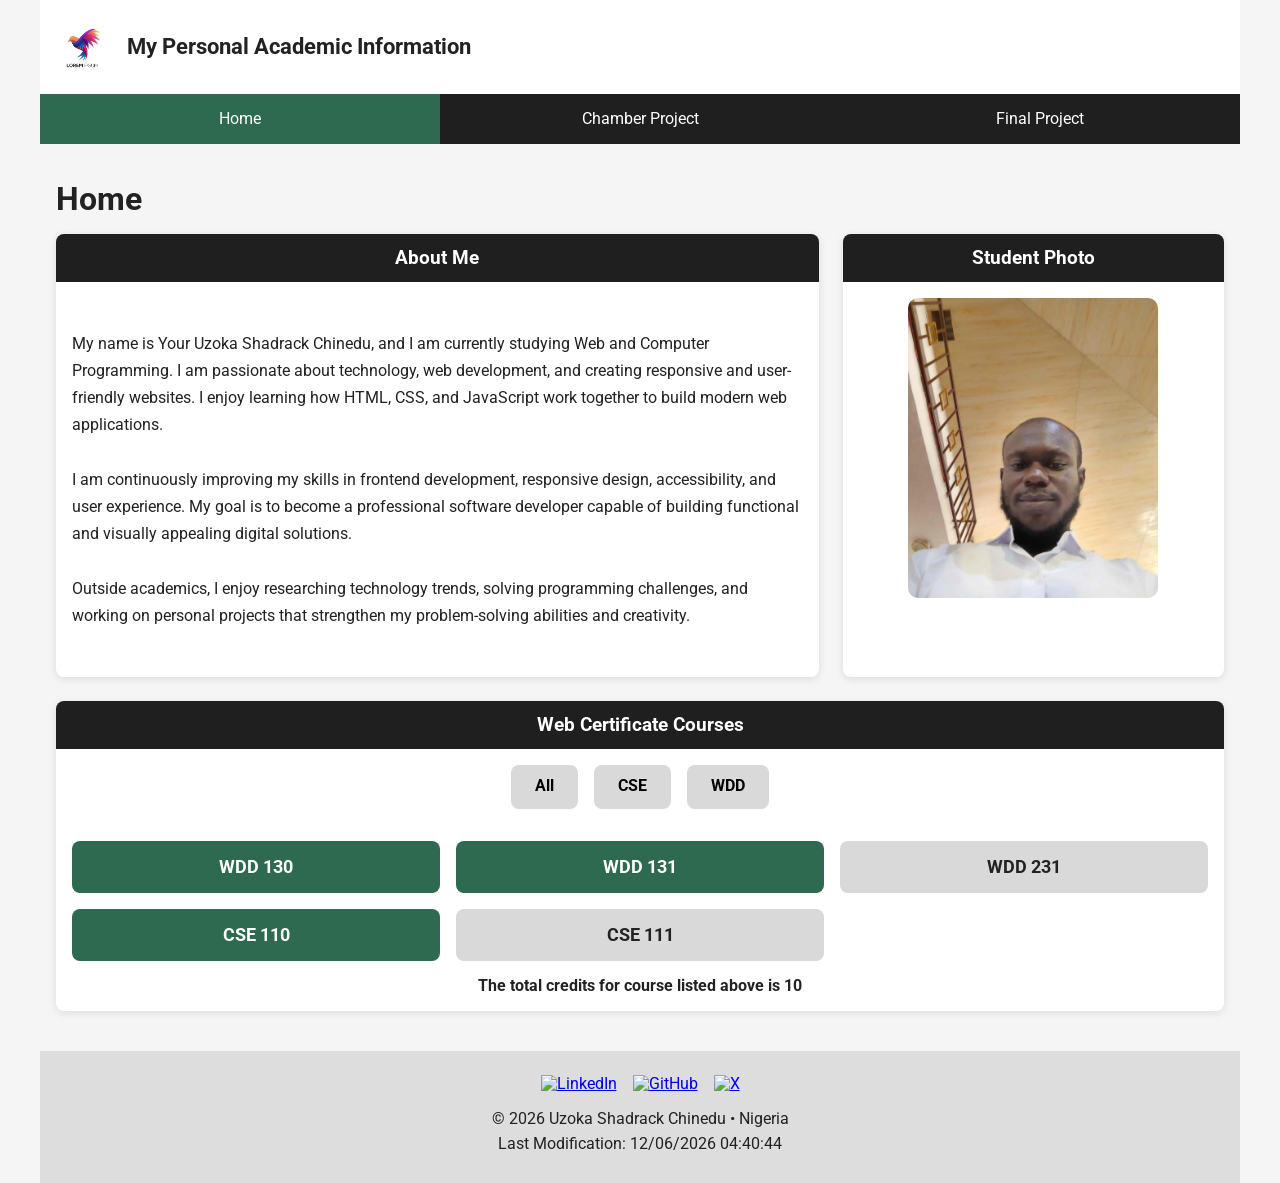
==== index.html @ f5dfe645 "add edited index" ====
<!DOCTYPE html>
<html lang="en">

<head>
    <meta charset="UTF-8">
    <meta name="viewport" content="width=device-width, initial-scale=1.0">
    <meta name="description" content="WDD 231 Course Home Page that shows my complete academic pursuit as an online course">
    <meta name="author" content="Uzoka Shadrack Chinedu">

    <title>WDD 231 - Home Page</title>

    <link rel="preconnect" href="https://fonts.googleapis.com">
    <link rel="preconnect" href="https://fonts.gstatic.com" crossorigin>
    <link
        href="https://fonts.googleapis.com/css2?family=Merriweather:ital,opsz,wght@0,18..144,300..900;1,18..144,300..900&family=Roboto&family=Roboto+Mono:ital,wght@0,100;1,100&display=swap"
        rel="stylesheet">

    <link rel="stylesheet" href="styles/normalize.css">
    <link rel="stylesheet" href="styles/small.css">
    <link rel="stylesheet" href="styles/large.css">

    <script src="scripts/navigation.js" defer></script>
    <script src="scripts/date.js" defer></script>
    <script src="scripts/course.js" defer></script>
</head>

<body>

    <header>
        <div class="logo-box">
            <img src="images/logo.webp" alt="Site Logo" width="50" height="50">
            <span>My Personal Academic Information</span>
        </div>

        <button id="menu"></button>
    </header>

    <nav>
        <ul class="navigation">
            <li><a href="index.html" class="active">Home</a></li>
            <li><a href="#">Chamber Project</a></li>
            <li><a href="#">Final Project</a></li>
        </ul>
    </nav>

    <main>

        <h1>Home</h1>

        <div class="top-section">

            <section class="card about">
                <h2>About Me</h2>
                <p>
                <p>
                    My name is Your Uzoka Shadrack Chinedu, and I am currently studying Web and Computer Programming.
                    I am passionate about technology, web development, and creating responsive and
                    user-friendly websites. I enjoy learning how HTML, CSS, and JavaScript work together
                    to build modern web applications. <br><br>

                    I am continuously improving my skills in frontend development, responsive design,
                    accessibility, and user experience. My goal is to become a professional software
                    developer capable of building functional and visually appealing digital solutions. <br><br>

                    Outside academics, I enjoy researching technology trends, solving programming
                    challenges, and working on personal projects that strengthen my problem-solving
                    abilities and creativity.
                </p>
                </p>
            </section>

            <section class="card photo">
                <h2>Student Photo</h2>
                <img src="images/profile.jpg" alt="Student Photo">
            </section>

        </div>

        <section class="courses-section">
            <h2>Web Certificate Courses</h2>

            <div class="buttons">
                <button id="all">All</button>
                <button id="cse">CSE</button>
                <button id="wdd">WDD</button>
            </div>

            <div id="course-container"></div>

            <p id="credits"></p>
        </section>

    </main>

    <footer>

        <div class="socials">
            <a href="https://linkedin.com" target="_blank">
                <img src="https://cdn.jsdelivr.net/gh/simple-icons/simple-icons/icons/linkedin.svg" alt="LinkedIn">
            </a>

            <a href="https://github.com" target="_blank">
                <img src="https://cdn.jsdelivr.net/gh/simple-icons/simple-icons/icons/github.svg" alt="GitHub">
            </a>

            <a href="https://twitter.com" target="_blank">
                <img src="https://cdn.jsdelivr.net/gh/simple-icons/simple-icons/icons/x.svg" alt="X">
            </a>
        </div>

        <p>
            &copy; <span id="currentyear"></span> Uzoka Shadrack Chinedu • Nigeria
        </p>

        <p id="lastModified"></p>

    </footer>

</body>

</html>
---- styles/small.css ----
* {
    margin: 0;
    padding: 0;
    box-sizing: border-box;
}

:root {
    --primary-color: #1f1f1f;
    --secondary-color: #444;
    --accent-color: #2d6a4f;
    --background-color: #f5f5f5;
    --card-color: #e5e5e5;
    --text-color: #222;
    --white: #ffffff;
}

body {
    font-family: 'Roboto', sans-serif;
    background-color: var(--background-color);
    color: var(--text-color);
    max-width: 1200px;
    margin: 0 auto;
}

/* =========================
   HEADER
========================= */

header {
    display: flex;
    justify-content: space-between;
    align-items: center;
    padding: 1rem;
    background-color: var(--white);
}

.logo-box {
    display: flex;
    align-items: center;
    gap: 1rem;
}

.logo-box img {
    width: 55px;
    height: auto;
}

.logo-box span {
    font-size: 1.4rem;
    font-weight: 700;
}

/* =========================
   HAMBURGER
========================= */

#menu {
    background: none;
    border: none;
    font-size: 2rem;
    color: var(--primary-color);
    cursor: pointer;
}

#menu::before {
    content: "☰";
}

#menu.open::before {
    content: "✖";
}

/* =========================
   NAVIGATION
========================= */

.navigation {
    list-style: none;
    display: none;
}

.navigation.open {
    display: block;
}

.navigation li a {
    display: block;
    padding: 1rem;
    text-decoration: none;
    background-color: var(--primary-color);
    color: var(--white);
    border-top: 1px solid #555;
    transition: background-color 0.3s ease;
}

.navigation li a:hover {
    background-color: var(--secondary-color);
}

.navigation .active {
    background-color: var(--accent-color);
}

/* =========================
   MAIN
========================= */

main {
    padding: 1rem;
}

h1 {
    margin-bottom: 1rem;
    font-size: 2rem;
}

/* =========================
   CARDS
========================= */

.card,
.courses-section {
    background-color: var(--white);
    margin-bottom: 1.5rem;
    border-radius: 8px;
    overflow: hidden;
    box-shadow: 0 2px 8px rgba(0,0,0,0.1);
}

.card h2,
.courses-section h2 {
    background-color: var(--primary-color);
    color: var(--white);
    padding: 0.8rem;
    text-align: center;
    font-size: 1.2rem;
}

.card p {
    padding: 1rem;
    line-height: 1.7;
}

.photo img {
    width: 100%;
    max-width: 250px;
    display: block;
    margin: 1rem auto;
    border-radius: 10px;
}

/* =========================
   BUTTONS
========================= */

.buttons {
    display: flex;
    justify-content: center;
    gap: 1rem;
    flex-wrap: wrap;
    padding: 1rem;
}

.buttons button {
    padding: 0.8rem 1.5rem;
    border: none;
    border-radius: 8px;
    background-color: #d9d9d9;
    font-weight: 700;
    cursor: pointer;
    transition: all 0.3s ease;
}

.buttons button:hover {
    background-color: var(--accent-color);
    color: var(--white);
}

/* =========================
   COURSE CARDS
========================= */

#course-container {
    display: flex;
    flex-direction: column;
    gap: 1rem;
    padding: 1rem;
}

.course-card {
    background-color: #d9d9d9;
    padding: 1rem;
    border-radius: 8px;
    text-align: center;
    font-weight: 700;
    transition: transform 0.3s ease;
}

.course-card:hover {
    transform: translateY(-3px);
}

.completed {
    background-color: var(--accent-color);
    color: var(--white);
}

#credits {
    text-align: center;
    padding-bottom: 1rem;
    font-weight: 700;
}

/* =========================
   FOOTER
========================= */

footer {
    background-color: #ddd;
    text-align: center;
    padding: 1.5rem;
}

.socials {
    display: flex;
    justify-content: center;
    gap: 1rem;
    margin-bottom: 1rem;
}

.socials img {
    width: 40px;
    height: 40px;
    transition: transform 0.3s ease;
}

.socials img:hover {
    transform: scale(1.1);
}

footer p {
    margin: 0.4rem 0;
}
---- styles/large.css ----
@media screen and (min-width: 768px) {

    /* =========================
       HEADER
    ========================= */

    #menu {
        display: none;
    }

    /* =========================
       NAVIGATION
    ========================= */

    .navigation {
        display: flex;
        background-color: var(--primary-color);
    }

    .navigation li {
        flex: 1;
    }

    .navigation li a {
        border: none;
        text-align: center;
    }

    /* =========================
       TOP SECTION
    ========================= */

    .top-section {
        display: grid;
        grid-template-columns: 2fr 1fr;
        gap: 1.5rem;
        align-items: stretch;
    }

    .photo img {
        height: 300px;
        object-fit: cover;
    }

    /* =========================
       COURSES
    ========================= */

    #course-container {
        display: grid;
        grid-template-columns: repeat(3, 1fr);
        gap: 1rem;
    }

    .course-card {
        font-size: 1.1rem;
    }
}
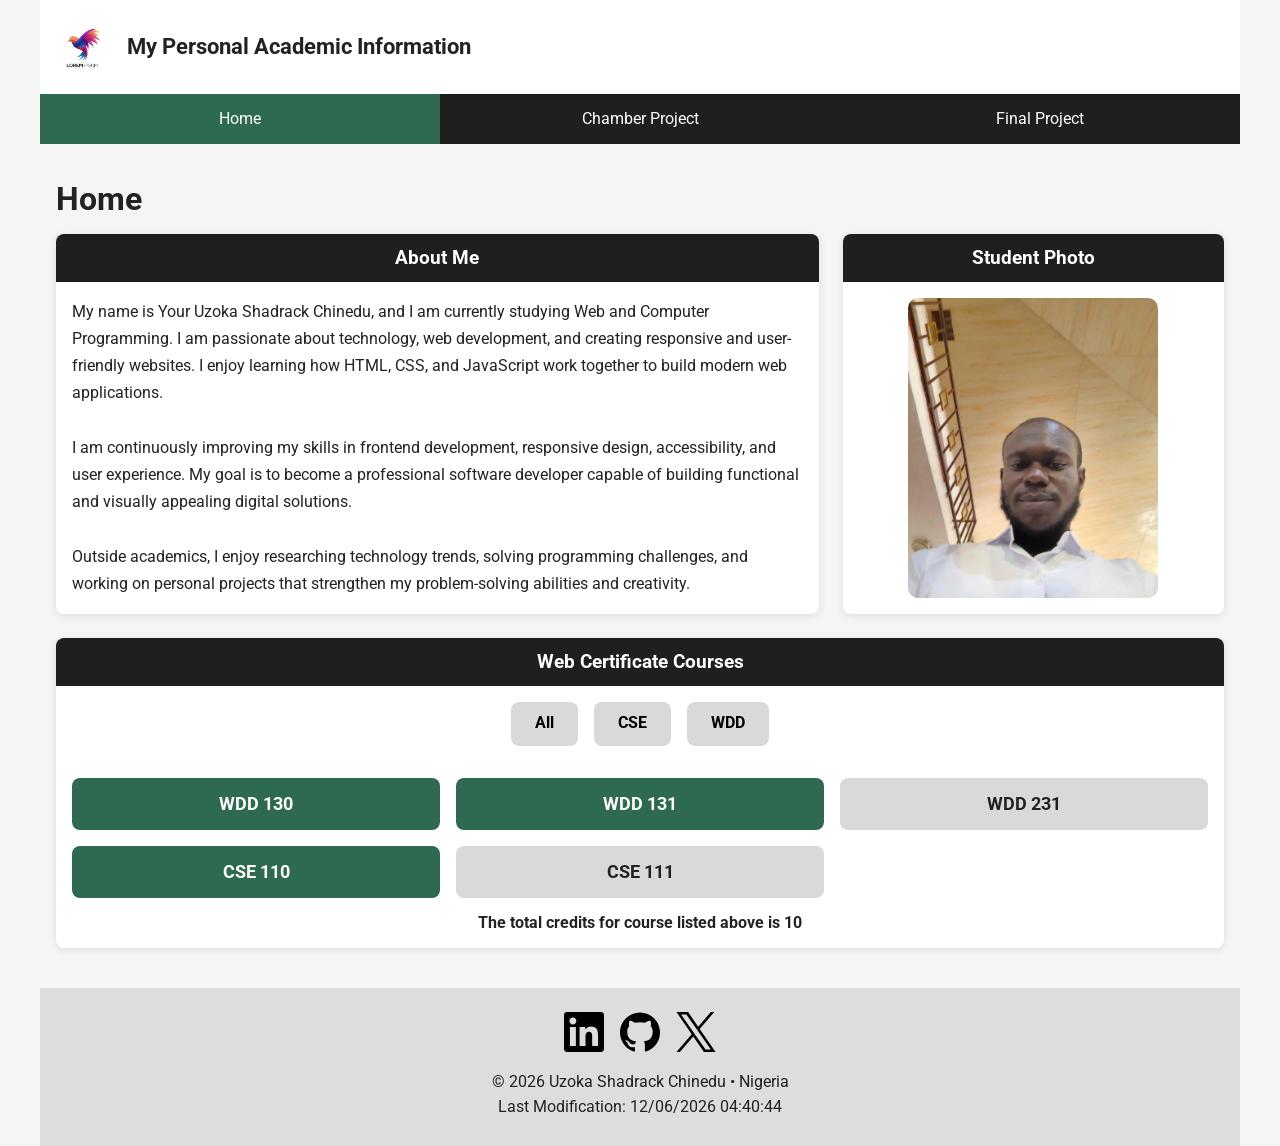
==== commit f1880ad7: "add edited index" ====
--- a/index.html
+++ b/index.html
@@ -52,7 +52,6 @@
             <section class="card about">
                 <h2>About Me</h2>
                 <p>
-                <p>
                     My name is Your Uzoka Shadrack Chinedu, and I am currently studying Web and Computer Programming.
                     I am passionate about technology, web development, and creating responsive and
                     user-friendly websites. I enjoy learning how HTML, CSS, and JavaScript work together
@@ -65,7 +64,6 @@
                     Outside academics, I enjoy researching technology trends, solving programming
                     challenges, and working on personal projects that strengthen my problem-solving
                     abilities and creativity.
-                </p>
                 </p>
             </section>
 
@@ -96,15 +94,15 @@
 
         <div class="socials">
             <a href="https://linkedin.com" target="_blank">
-                <img src="https://cdn.jsdelivr.net/gh/simple-icons/simple-icons/icons/linkedin.svg" alt="LinkedIn">
+                <img src="images/linkedin.svg" alt="LinkedIn">
             </a>
 
             <a href="https://github.com" target="_blank">
-                <img src="https://cdn.jsdelivr.net/gh/simple-icons/simple-icons/icons/github.svg" alt="GitHub">
+                <img src="images/github.svg" alt="GitHub">
             </a>
 
             <a href="https://twitter.com" target="_blank">
-                <img src="https://cdn.jsdelivr.net/gh/simple-icons/simple-icons/icons/x.svg" alt="X">
+                <img src="images/x.svg" alt="X">
             </a>
         </div>
 
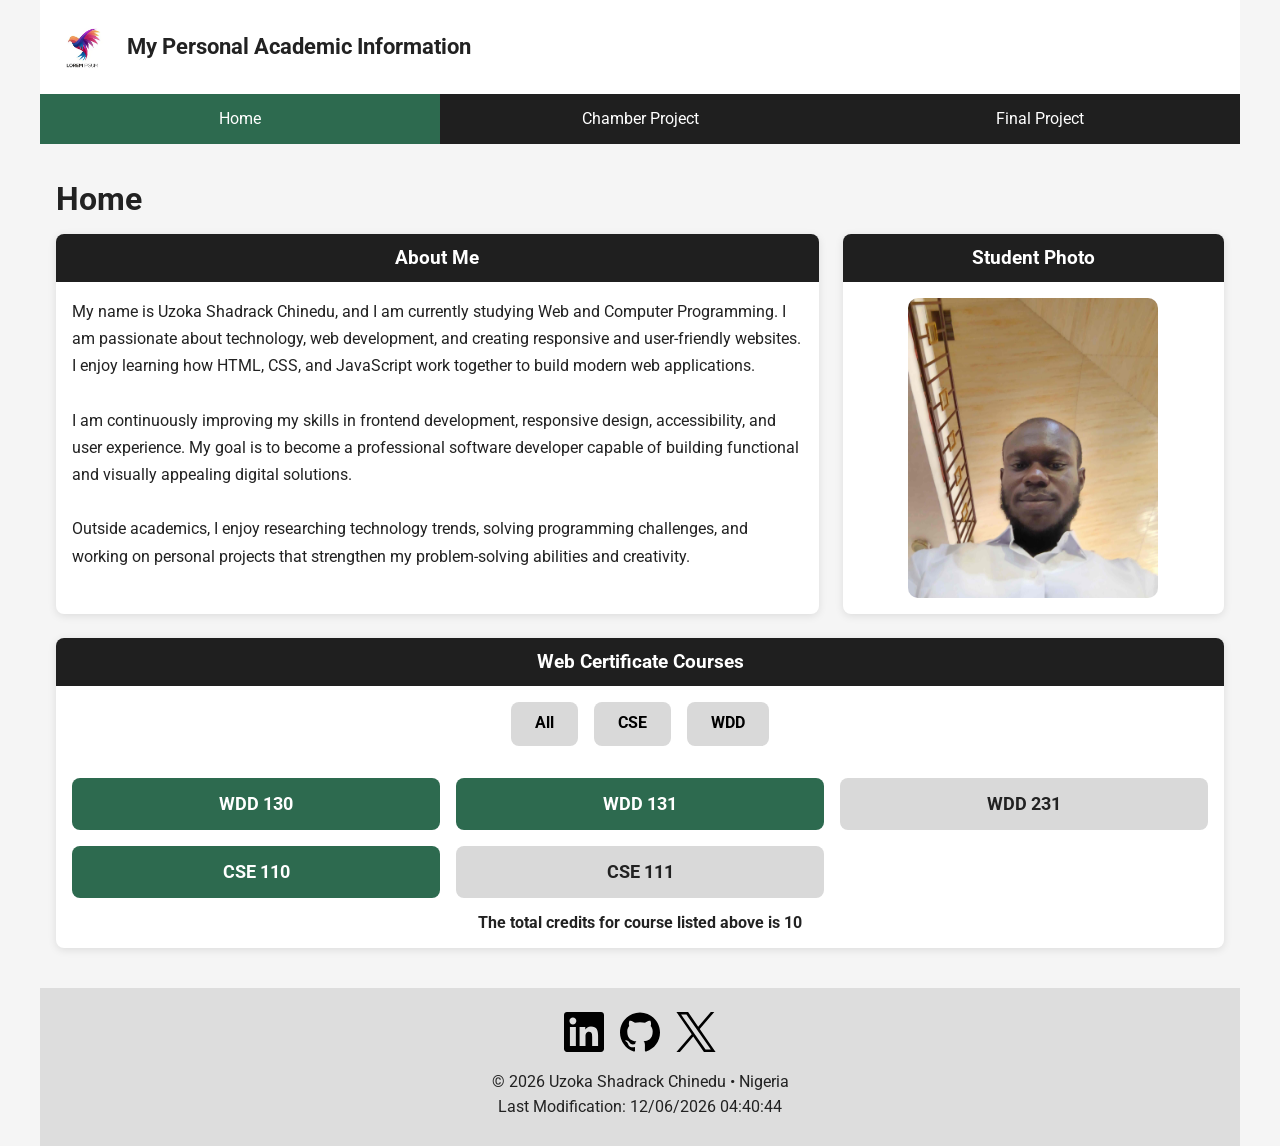
==== commit e3c984a8: "add edited index html" ====
--- a/index.html
+++ b/index.html
@@ -4,7 +4,8 @@
 <head>
     <meta charset="UTF-8">
     <meta name="viewport" content="width=device-width, initial-scale=1.0">
-    <meta name="description" content="WDD 231 Course Home Page that shows my complete academic pursuit as an online course">
+    <meta name="description"
+        content="WDD 231 Course Home Page that shows my complete academic pursuit as an online course">
     <meta name="author" content="Uzoka Shadrack Chinedu">
 
     <title>WDD 231 - Home Page</title>
@@ -32,7 +33,7 @@
             <span>My Personal Academic Information</span>
         </div>
 
-        <button id="menu"></button>
+        <button id="menu" aria-label="Menu"></button>
     </header>
 
     <nav>
@@ -52,7 +53,7 @@
             <section class="card about">
                 <h2>About Me</h2>
                 <p>
-                    My name is Your Uzoka Shadrack Chinedu, and I am currently studying Web and Computer Programming.
+                    My name is Uzoka Shadrack Chinedu, and I am currently studying Web and Computer Programming.
                     I am passionate about technology, web development, and creating responsive and
                     user-friendly websites. I enjoy learning how HTML, CSS, and JavaScript work together
                     to build modern web applications. <br><br>
@@ -102,7 +103,7 @@
             </a>
 
             <a href="https://twitter.com" target="_blank">
-                <img src="images/x.svg" alt="X">
+                <img src="images/xsocial.svg" alt="X">
             </a>
         </div>
 
